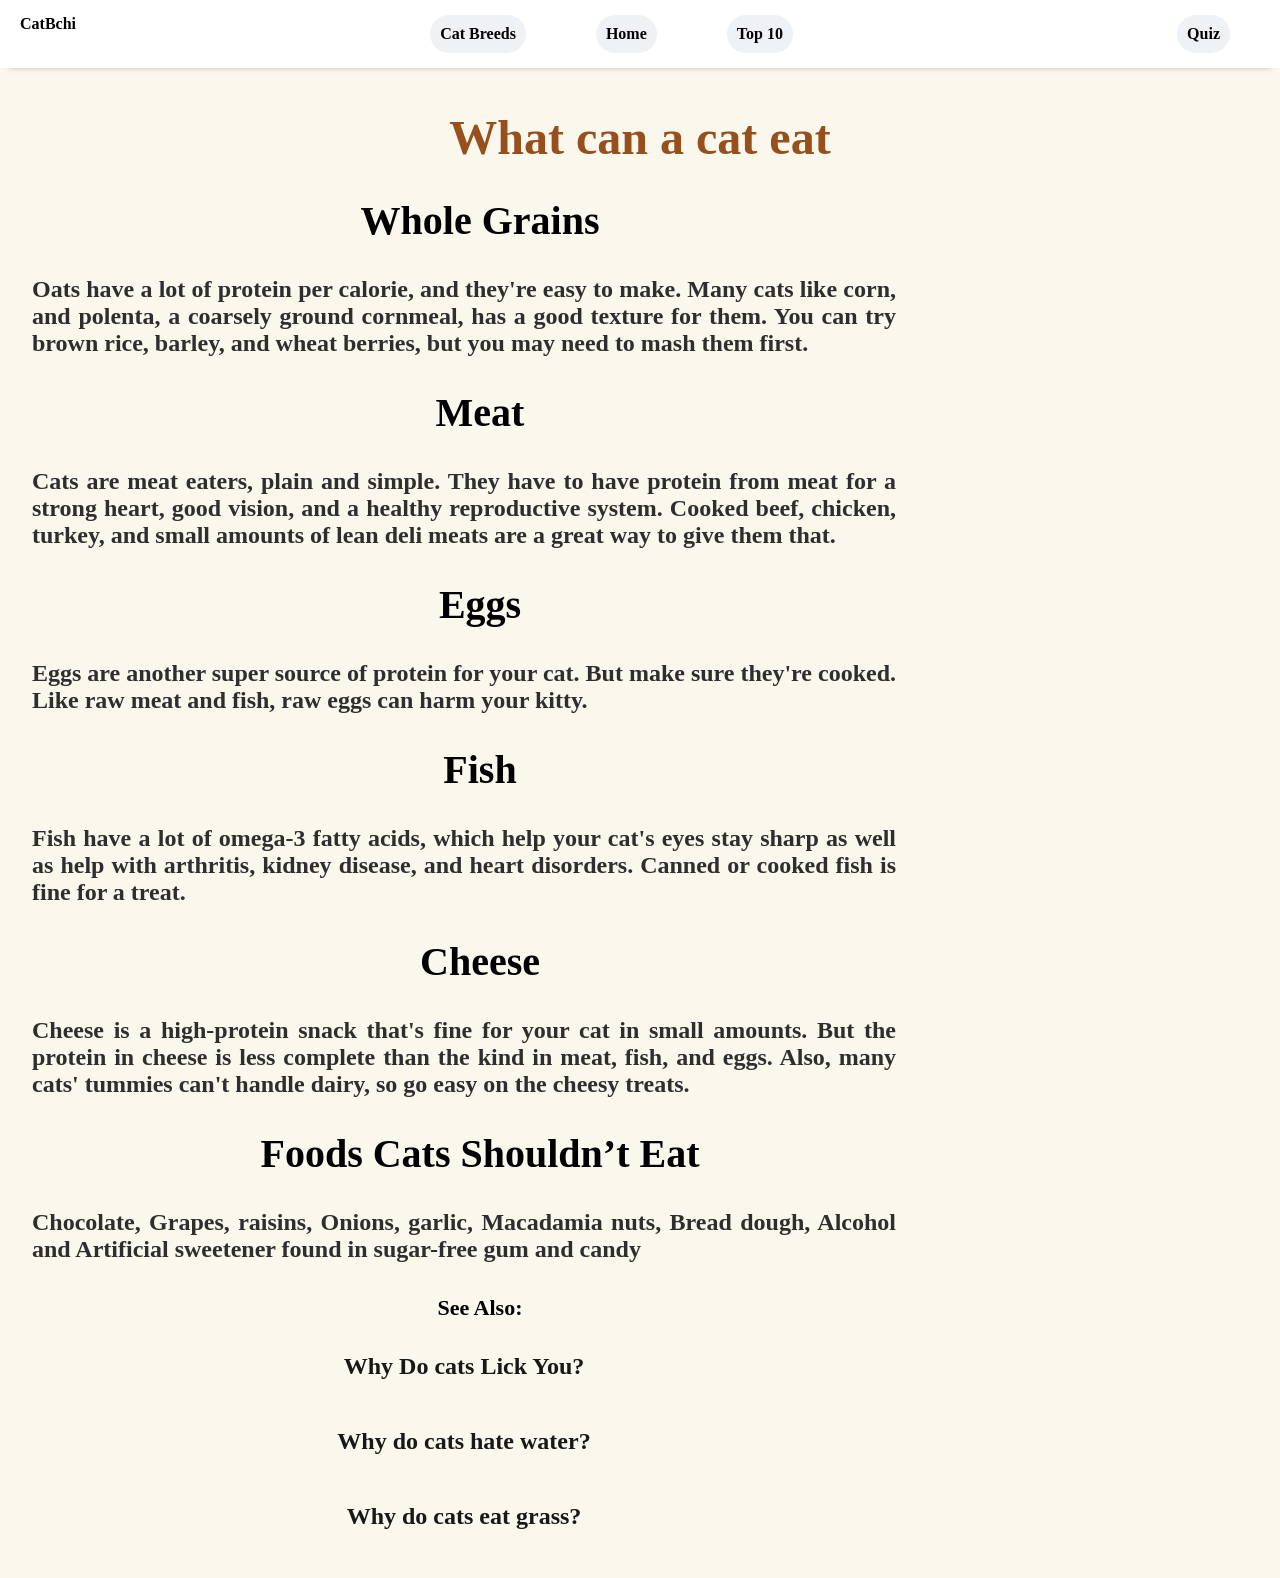
==== cat-food.html @ d88e34cd "Add files via upload" ====
<!DOCTYPE html>
<html lang="en">
<head>
    <meta charset="UTF-8">
    <meta http-equiv="X-UA-Compatible" content="IE=edge">
    <meta name="viewport" content="width=device-width, initial-scale=1.0">
    <meta name="keywords"  content="cat,cats,cat food,food and cats "/>
    <meta name="description" content=" ">
    <link rel="stylesheet" href="./header.css">
    <link rel="stylesheet" href="./answers.css">
    <title>What can a cat eat</title>

</head>
<style>
   
</style>
<body>
    <div class="header">
        <div class="header__left">
          <a class="header__title" > CatBchi </a>
        </div> 
        <div class="header__center" >
            <div class="header__option">
                <a class="header__option__input" href="#">Cat Breeds</a>
            </div> 
            <div class="header__option">
                <a class="header__option__input" href="./index.html">Home</a>
            </div>   
            <div class="header__option">
                <a class="header__option__input" href="./top-facts-to-know-about-cats.html">Top 10</a>
            </div> 
        </div>  
        <div class="header__right">
            <div class="header__option"> 
                <a class="header__option__input" href="#">Quiz</a>
            </div> 
        </div>   
    </div>

     

    <center><h1>What can a cat eat</h1></center>
    <div class="answers">

    
    <h2>Whole Grains</h2>
    <p>Oats have a lot of protein per calorie, and they're easy to make. Many cats like corn, and polenta, a coarsely ground cornmeal, has a good texture for them. You can try brown rice, barley, and wheat berries, but you may need to mash them first.</p>
    <h2>Meat</h2>
    <p>Cats are meat eaters, plain and simple. They have to have protein from meat for a strong heart, good vision, and a healthy reproductive system. Cooked beef, chicken, turkey, and small amounts of lean deli meats are a great way to give them that.</p>
    <h2>Eggs</h2>
    <p>Eggs are another super source of protein for your cat. But make sure they're cooked. Like raw meat and fish, raw eggs can harm your kitty.</p>
    <h2>Fish</h2>
    <p>Fish have a lot of omega-3 fatty acids, which help your cat's eyes stay sharp as well as help with arthritis, kidney disease, and heart disorders. Canned or cooked fish is fine for a treat.</p>
    <h2>Cheese</h2>
    <p>Cheese is a high-protein snack that's fine for your cat in small amounts. But the protein in cheese is less complete than the kind in meat, fish, and eggs. Also, many cats' tummies can't handle dairy, so go easy on the cheesy treats.</p>
    <h2>Foods Cats Shouldn’t Eat</h2>
    <p>Chocolate, Grapes, raisins, Onions, garlic, Macadamia nuts, Bread dough, Alcohol and Artificial sweetener found in sugar-free gum and candy</p>
    
    

    <h3> See Also:</h3>
    <a href="#">Why Do cats Lick You?</a>
    <a href="#">Why do cats hate water?</a>
    <a href="#">Why do cats eat grass?</a>
    </div>

</body>
</html>
---- header.css ----
*{
    padding: 0;
    margin: 0;
    box-sizing: border-box;
}
body{
    background-color: #faf7ed;
    
}
h1{
    color: rgb(151, 79, 28);
    font-weight: 900;
    font-size: 3rem;
    padding-top: 10px;
    margin: 2rem 1rem;
}
.header{
    padding: 15px 20px;;
    display: flex;
    justify-content: space-between;
    position: sticky;
    background-color: white;
    z-index: 100;
    top: 0;
    box-shadow: 0px 5px 8px -9px rgba(0, 0, 0, 0.75);

}
.header__left{
    display: flex;
    justify-content: space-evenly;

}
.header__center{
    display: flex;
    flex: 1;
    justify-content: center;
}
.header__option__active{
    border-bottom: 4px solid #2e81f4;
}
.header__option{
    display: flex;
    align-items: center;
    padding: 0 30px;
    cursor: pointer;
}
.header__option:hover{
    background-color: #eff2f5;
    border-radius: 20px;
    align-items: center;
    padding: 0 30px;
    border-bottom: none;
}
.header__right{
    display: flex;
}
.header__title{
    font-weight: 900;
    color: black;
    text-decoration: none;
}
.header__title:hover{
    color: black;
}

.header__option__input{
    font-weight: 700;
    color: black;
    text-decoration: none;
    display: flex;
    align-items: center;
    background-color: #eff2f5;
    padding: 10px;
    margin-left: 10px;
    border-radius: 999px;
}
---- answers.css ----
p{
    color: rgba(26, 25, 25, 0.911);
    font-size: 1.5rem;
    font-weight: 600;
    text-decoration:none;
    margin-top: 2rem;
    margin-bottom: 2rem;
    text-align:justify;
    margin-left: 2rem;
    margin-right: 4rem;

}
h2{
    color: black;
    font-size: 2.5rem;
    font-weight: 700;
    text-decoration: none;
    margin-top: 1rem;
    margin-bottom: 1rem;
    text-align: center;
}
h3{
   color: black;
   font-size: 22px;
   font-weight: 700;
   text-decoration: none;
   margin-top: 1rem;
   margin-bottom: 1rem;
   text-align: center;
}
.answers > a{
    color: rgba(0, 0, 0, 0.904);
    font-size: 1.5rem;
    font-weight: 600;
    text-decoration:none;
    margin-top: 2rem;
    margin-bottom: 2rem;
    text-align: center;
    margin-left: 2rem;
    margin-right: 4rem;
    padding-bottom: 1rem;
    display: block;
}
.answers > a:hover{
   color: black;
   font-size: 1.6rem;
}
.answers{
    display: block;
    width: 75%;

}
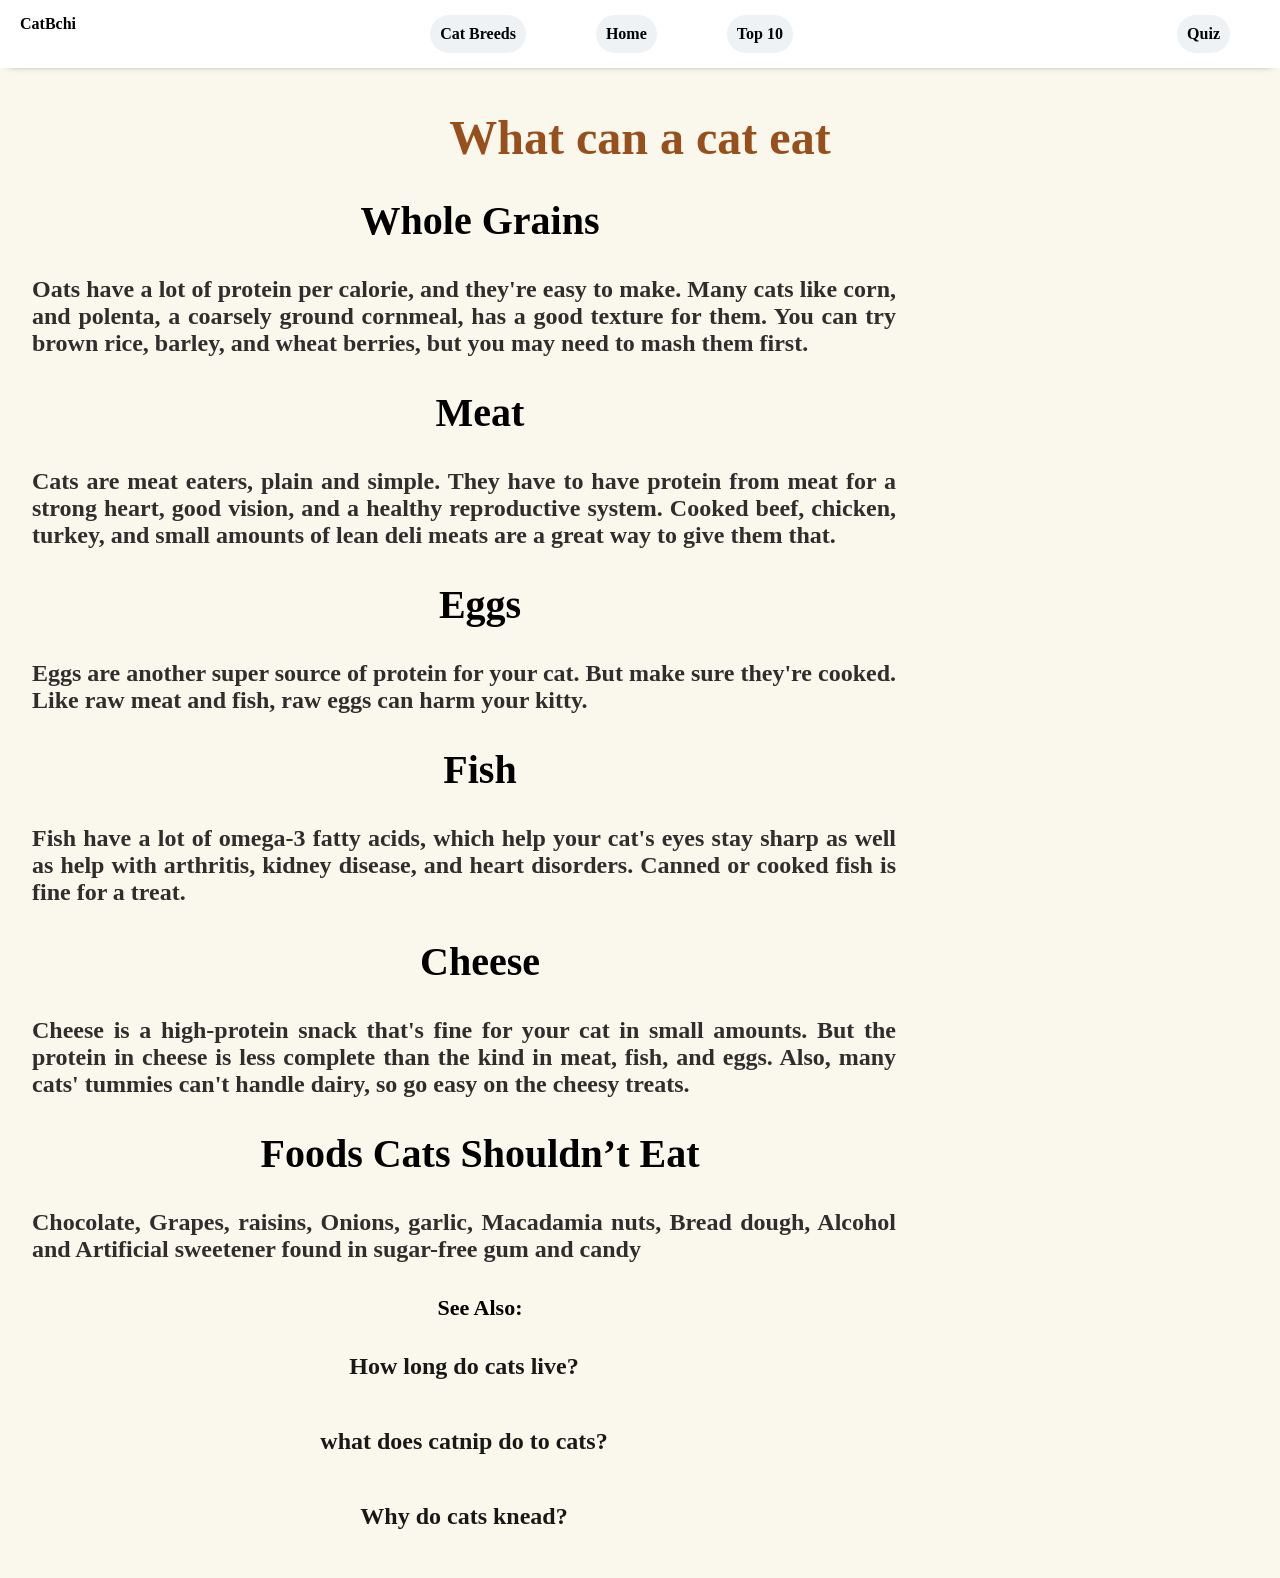
==== commit 3d68b14b: "Add files via upload" ====
--- a/cat-food.html
+++ b/cat-food.html
@@ -8,6 +8,8 @@
     <meta name="description" content=" ">
     <link rel="stylesheet" href="./header.css">
     <link rel="stylesheet" href="./answers.css">
+    <script async src="https://pagead2.googlesyndication.com/pagead/js/adsbygoogle.js?client=ca-pub-5773504779994610"
+     crossorigin="anonymous"></script>
     <title>What can a cat eat</title>
 
 </head>
@@ -21,7 +23,7 @@
         </div> 
         <div class="header__center" >
             <div class="header__option">
-                <a class="header__option__input" href="#">Cat Breeds</a>
+                <a class="header__option__input" href="./cat-breeds.html">Cat Breeds</a>
             </div> 
             <div class="header__option">
                 <a class="header__option__input" href="./index.html">Home</a>
@@ -32,7 +34,7 @@
         </div>  
         <div class="header__right">
             <div class="header__option"> 
-                <a class="header__option__input" href="#">Quiz</a>
+                <a class="header__option__input" href="./cat-quiz.html">Quiz</a>
             </div> 
         </div>   
     </div>
@@ -59,9 +61,9 @@
     
 
     <h3> See Also:</h3>
-    <a href="#">Why Do cats Lick You?</a>
-    <a href="#">Why do cats hate water?</a>
-    <a href="#">Why do cats eat grass?</a>
+    <a href="./how-long-do-cats-live.html">How long do cats live?</a>
+    <a href="./what-does-catnip-do-to-cats.html">what does catnip do to cats?</a>
+    <a href="./why-do-cats-knead.html">Why do cats knead?</a>
     </div>
 
 </body>
